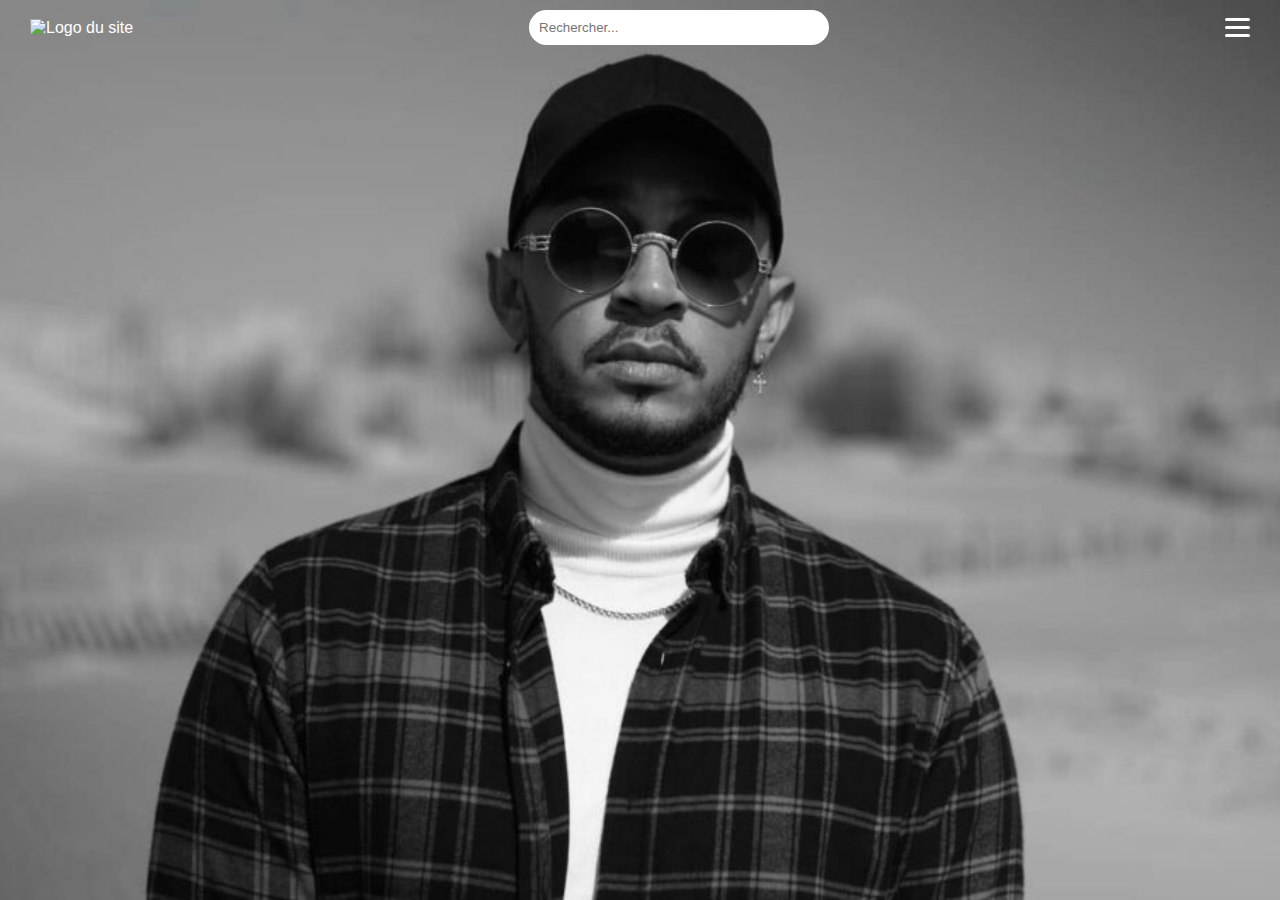
==== index.html @ 30e8e909 "Notre site" ====
<!DOCTYPE html>
<html lang="fr">

<head>
    <meta charset="UTF-8">
    <meta name="viewport" content="width=device-width, initial-scale=1.0">
    <title>Fansite - Accueil</title>
    <link rel="stylesheet" href="fansite.css">
</head>

<body>
    <!-- Header avec logo, barre de recherche et menu burger -->
    <header>
        <div class="logo">
            <img src="logo.png" alt="Logo du site">
        </div>
        <div class="search-bar">
            <input type="text" placeholder="Rechercher...">
        </div>
        <div class="menu-burger" onclick="toggleMenu()">
            <span></span>
            <span></span>
            <span></span>
        </div>


<!-- Menu déroulant caché -->
        <nav class="burger-menu">
            <ul>
                <li><a href="index1.html">SZE</a></li>
                <li><a href="meiitod.html">MEIITOD</a></li>
                <li><a href="index2.html">Yuston XIII B</a></li>
                <li><a href="#">Mathieu Beo</a></li>
            </ul>
        </nav>

    </header>

    <!-- Diaporama d'images en arrière-plan -->
    <div class="slideshow-container">
        <div class="mySlides fade">
            <img src="images/images1.jpg" style="width:100%">
        </div>

        <div class="mySlides fade">
            <img src="images/images2.jpeg" style="width:100%">
        </div>

        <div class="mySlides fade">
            <img src="images/images3.webp" style="width:100%">
        </div>

        <div class="mySlides fade">
            <img src="images/images4.webp" style="width:100%">
        </div>
    </div>

    <!-- JavaScript pour faire défiler les images -->
    <script>
        let slideIndex = 0;
        showSlides();

        function showSlides() {
            let slides = document.getElementsByClassName("mySlides");
            for (let i = 0; i < slides.length; i++) {
                slides[i].style.display = "none";
            }
            slideIndex++;
            if (slideIndex > slides.length) {
                slideIndex = 1;
            }
            slides[slideIndex - 1].style.display = "block";
            setTimeout(showSlides, 3000); // Change l'image toutes les 3 secondes
        }

 // Script pour afficher/cacher le menu burger
        function toggleMenu() {
            const menu = document.querySelector('.burger-menu');
            menu.classList.toggle('open');
        }

    </script>

</body>

</html>
---- fansite.css ----
/* CSS Reset pour une meilleure compatibilité */
* {
    margin: 0;
    padding: 0;
    box-sizing: border-box;
}

/* Style du body */
body {
    font-family: 'Arial', sans-serif;
    margin: 0;
    padding: 0;
    height: 100vh;
    display: flex;
    flex-direction: column;
    justify-content: space-between;
}

/* Header */
header {
    display: flex;
    justify-content: space-between;
    align-items: center;
    padding: 10px 30px;
    position: absolute;
    width: 100%;
    top: 0;
    z-index: 10;
}

.logo img {
    width: 100px;
}

.search-bar input {
    padding: 10px;
    width: 300px;
    border: none;
    border-radius: 25px;
}

.menu-burger {
    cursor: pointer;
    display: flex;
    flex-direction: column;
    justify-content: space-around;
    height: 24px;
}

.menu-burger span {
    background-color: #fff;
    height: 3px;
    width: 25px;
    border-radius: 5px;
}

/* Slideshow en arrière-plan */
.slideshow-container {
    position: relative;
    height: 100vh;
    overflow: hidden;
}

.mySlides {
    display: none;
    height: 100vh;
    position: absolute;
    top: 0;
    left: 0;
    width: 100%;
}

.mySlides img {
    height: 100vh;
    object-fit: cover;
}

.fade {
    animation: fade 1.5s ease-in-out infinite;
}

/* Animation pour faire une transition fluide */
@keyframes fade {
    from {opacity: .4} 
    to {opacity: 1}
}

/* Style pour le menu burger et la navigation */
.burger-menu {
    display: none; /* Caché par défaut */
    position: absolute;
    top: 60px;
    right: 30px;
    background-color: rgba(0, 0, 0, 0.8);
    border-radius: 10px;
    padding: 10px;
    z-index: 9;
}

.burger-menu.open {
    display: block; /* Affiche le menu lorsqu'il est ouvert */
}

.burger-menu ul {
    list-style-type: none;
}

.burger-menu li {
    margin: 10px 0;
}

.burger-menu a {
    color: white;
    text-decoration: none;
    font-size: 18px;
    font-weight: bold;
}

.burger-menu a:hover {
    color: #f0a500; /* Changement de couleur au survol */
}

/* Pour les images et les textes apparaissant en haut de l'image */
header, footer {
    color: #fff;
    z-index: 10;
}
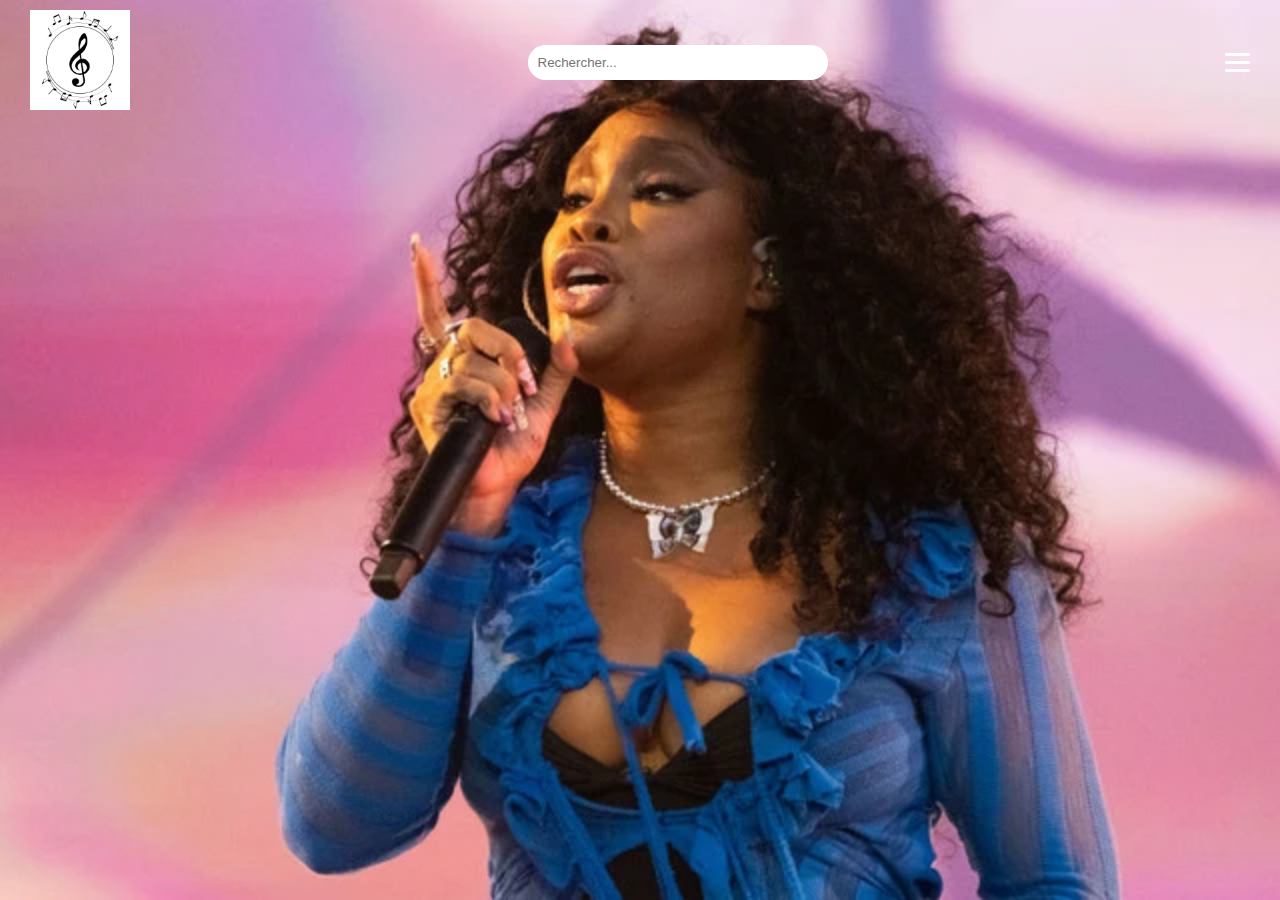
==== commit fee9c642: "reste du projet" ====
--- a/index.html
+++ b/index.html
@@ -12,7 +12,7 @@
     <!-- Header avec logo, barre de recherche et menu burger -->
     <header>
         <div class="logo">
-            <img src="logo.png" alt="Logo du site">
+            <img src="images/logo.png" alt="Logo du site">
         </div>
         <div class="search-bar">
             <input type="text" placeholder="Rechercher...">
@@ -27,10 +27,10 @@
 <!-- Menu déroulant caché -->
         <nav class="burger-menu">
             <ul>
-                <li><a href="index1.html">SZE</a></li>
+                <li><a href="index1.html">SZA</a></li>
                 <li><a href="meiitod.html">MEIITOD</a></li>
                 <li><a href="index2.html">Yuston XIII B</a></li>
-                <li><a href="#">Mathieu Beo</a></li>
+                <li><a href="index3.html">TAL</a></li>
             </ul>
         </nav>
 
@@ -39,19 +39,22 @@
     <!-- Diaporama d'images en arrière-plan -->
     <div class="slideshow-container">
         <div class="mySlides fade">
-            <img src="images/images1.jpg" style="width:100%">
-        </div>
-
-        <div class="mySlides fade">
-            <img src="images/images2.jpeg" style="width:100%">
-        </div>
-
-        <div class="mySlides fade">
+            
             <img src="images/images3.webp" style="width:100%">
         </div>
 
         <div class="mySlides fade">
+            <img src="images/images1.jpg" style="width:100%">
+            
+        </div>
+
+        <div class="mySlides fade">
             <img src="images/images4.webp" style="width:100%">
+        </div>
+
+        <div class="mySlides fade">
+            
+            <img src="images/tal.jpg" style="width:100%">
         </div>
     </div>
 
--- a/fansite.css
+++ b/fansite.css
@@ -1,11 +1,18 @@
-/* CSS Reset pour une meilleure compatibilité */
+/* 
+CSS Reset pour une meilleure compatibilité entre les navigateurs : 
+Réinitialise les marges, les paddings, et fixe la propriété box-sizing pour tous les éléments.
+*/
 * {
     margin: 0;
     padding: 0;
     box-sizing: border-box;
 }
 
-/* Style du body */
+/* Style du body :
+   Définit une police par défaut, supprime les marges et les paddings,
+   occupe toute la hauteur de la vue (100vh) et organise les éléments
+   en une colonne pour bien aligner le contenu verticalement. 
+*/
 body {
     font-family: 'Arial', sans-serif;
     margin: 0;
@@ -16,7 +23,10 @@
     justify-content: space-between;
 }
 
-/* Header */
+/* Style de l'en-tête (header) :
+   Positionné en haut de l'écran avec un padding, et configuré en flexbox pour 
+   aligner logo, barre de recherche et icône de menu burger.
+*/
 header {
     display: flex;
     justify-content: space-between;
@@ -25,13 +35,17 @@
     position: absolute;
     width: 100%;
     top: 0;
-    z-index: 10;
+    z-index: 10; /* Toujours au-dessus du fond de l'image */
 }
 
+/* Style pour le logo */
 .logo img {
-    width: 100px;
+    width: 100px; /* Redimensionne l'image du logo */
 }
 
+/* Barre de recherche :
+   Style du champ de recherche avec un padding, largeur fixe et bordures arrondies.
+*/
 .search-bar input {
     padding: 10px;
     width: 300px;
@@ -39,6 +53,10 @@
     border-radius: 25px;
 }
 
+/* Icône de menu burger :
+   Flexbox pour aligner les lignes, avec un curseur en forme de main pour indiquer
+   qu'il est cliquable. Chaque ligne est un span stylisé.
+*/
 .menu-burger {
     cursor: pointer;
     display: flex;
@@ -47,6 +65,9 @@
     height: 24px;
 }
 
+/* Lignes du menu burger :
+   Taille et couleur des lignes du menu burger.
+*/
 .menu-burger span {
     background-color: #fff;
     height: 3px;
@@ -54,13 +75,18 @@
     border-radius: 5px;
 }
 
-/* Slideshow en arrière-plan */
+/* Slideshow en arrière-plan :
+   Utilise toute la hauteur de la vue et masque le débordement.
+*/
 .slideshow-container {
     position: relative;
     height: 100vh;
     overflow: hidden;
 }
 
+/* Styles de chaque slide :
+   Affiché en plein écran, chaque slide est initialement masqué.
+*/
 .mySlides {
     display: none;
     height: 100vh;
@@ -70,24 +96,28 @@
     width: 100%;
 }
 
+/* Style des images de slide :
+   Remplissage en hauteur de l'écran avec un ajustement pour couvrir toute la zone.
+*/
 .mySlides img {
     height: 100vh;
     object-fit: cover;
 }
 
+/* Animation d'opacité fluide pour les slides */
 .fade {
     animation: fade 1.5s ease-in-out infinite;
 }
 
-/* Animation pour faire une transition fluide */
+/* Définition de l'animation pour la transition des slides */
 @keyframes fade {
     from {opacity: .4} 
     to {opacity: 1}
 }
 
-/* Style pour le menu burger et la navigation */
+/* Style du menu burger et de la navigation */
 .burger-menu {
-    display: none; /* Caché par défaut */
+    display: none; /* Masqué par défaut */
     position: absolute;
     top: 60px;
     right: 30px;
@@ -97,18 +127,22 @@
     z-index: 9;
 }
 
+/* Affiche le menu burger lorsqu'il est en mode "ouvert" */
 .burger-menu.open {
-    display: block; /* Affiche le menu lorsqu'il est ouvert */
+    display: block;
 }
 
+/* Liste sans puces dans le menu burger */
 .burger-menu ul {
     list-style-type: none;
 }
 
+/* Espacement des éléments du menu */
 .burger-menu li {
     margin: 10px 0;
 }
 
+/* Liens dans le menu burger : style et survol */
 .burger-menu a {
     color: white;
     text-decoration: none;
@@ -116,12 +150,15 @@
     font-weight: bold;
 }
 
+/* Changement de couleur des liens au survol */
 .burger-menu a:hover {
-    color: #f0a500; /* Changement de couleur au survol */
+    color: #f0a500; /* Couleur en survol */
 }
 
-/* Pour les images et les textes apparaissant en haut de l'image */
+/* Style du header et du footer pour les textes au-dessus de l'image */
 header, footer {
-    color: #fff;
-    z-index: 10;
+    color: #fff; /* Texte blanc */
+    z-index: 10; /* Par-dessus le fond de l'image */
 }
+
+
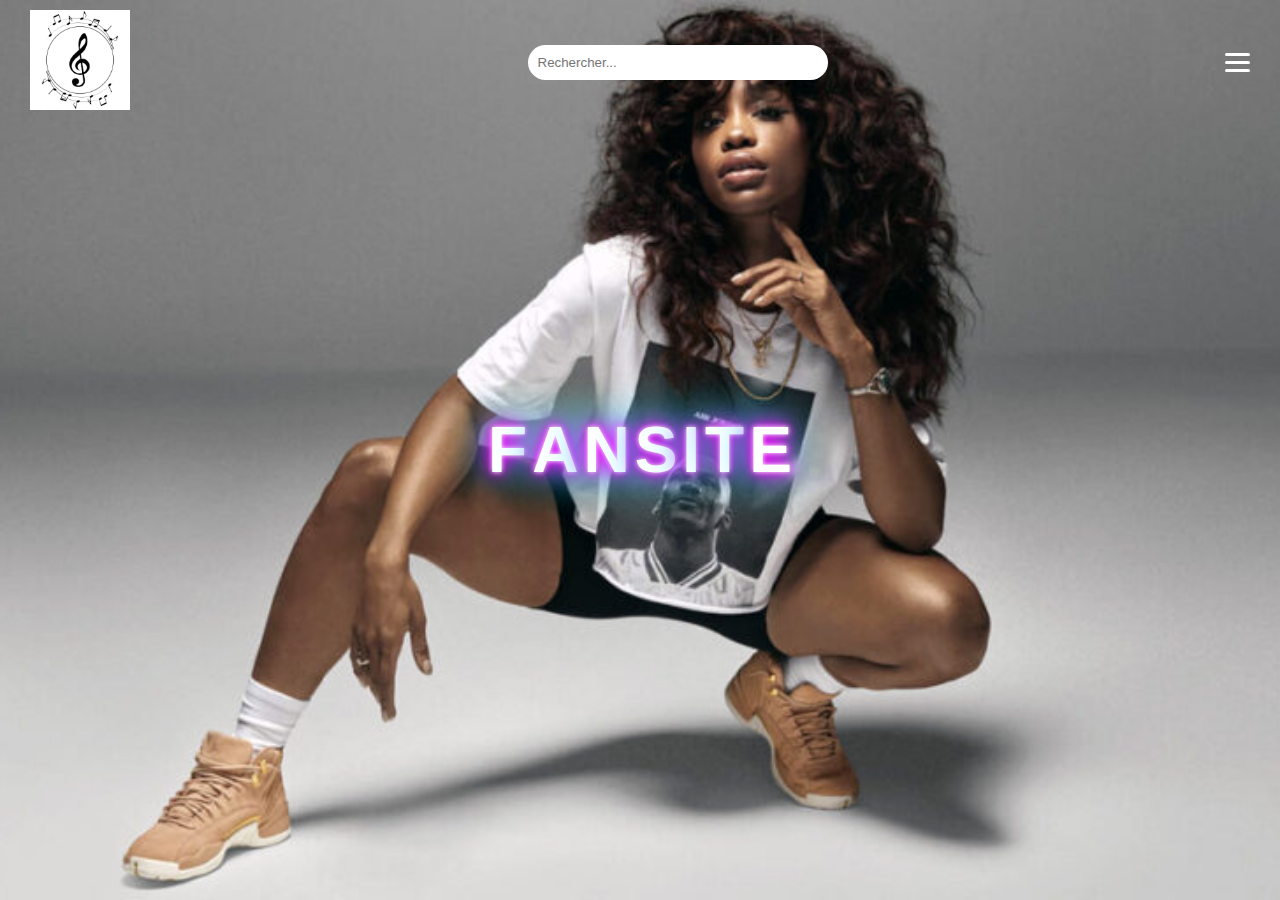
==== commit 095bc67d: "modif du nuit 29" ====
--- a/index.html
+++ b/index.html
@@ -38,9 +38,20 @@
 
     <!-- Diaporama d'images en arrière-plan -->
     <div class="slideshow-container">
+        <h1 class="carousel-title">
+            <span class="letter">F</span>
+            <span class="letter">A</span>
+            <span class="letter">N</span>
+            <span class="letter">S</span>
+            <span class="letter">I</span>
+            <span class="letter">T</span>
+            <span class="letter">E</span>
+        </h1>
+        
+        
         <div class="mySlides fade">
             
-            <img src="images/images3.webp" style="width:100%">
+            <img src="images/SSZ.jpeg" style="width:100%">
         </div>
 
         <div class="mySlides fade">
--- a/fansite.css
+++ b/fansite.css
@@ -162,3 +162,153 @@
 }
 
 
+/* Style pour le titre du carrousel */
+.carousel-title {
+    position: absolute;
+    top: 50%;
+    left: 50%;
+    transform: translate(-50%, -50%);
+    color: #fff;
+    font-size: 48px;
+    font-weight: bold;
+    text-shadow: 2px 2px 8px rgba(0, 0, 0, 0.7); /* Ombre pour une meilleure visibilité */
+    z-index: 11; /* Au-dessus des images */
+}
+
+
+
+
+
+/* Style de base pour le titre */
+.carousel-title {
+    position: absolute;
+    top: 50%;
+    left: 50%;
+    transform: translate(-50%, -50%);
+    font-size: 64px;
+    font-weight: bold;
+    text-transform: uppercase;
+    font-family: Arial, sans-serif;
+    display: flex;
+    gap: 5px;
+    color: #fff; /* Couleur de base */
+}
+
+/* Style pour chaque lettre individuelle */
+.letter {
+    animation: pulsate 1.5s ease-in-out infinite;
+    text-shadow:
+        0 0 5px #fff,
+        0 0 10px #ff00ff,
+        0 0 20px #ff00ff,
+        0 0 30px #ff00ff,
+        0 0 40px #0ff,
+        0 0 50px #0ff;
+}
+
+/* Animation de pulsation avec changement de couleur et montée/descente */
+@keyframes pulsate {
+    0%, 100% {
+        transform: translateY(0);
+        color: #ff00ff; /* Rose néon */
+        text-shadow:
+            0 0 5px #fff,
+            0 0 10px #ff00ff,
+            0 0 20px #ff00ff,
+            0 0 30px #ff00ff,
+            0 0 40px #0ff,
+            0 0 50px #0ff;
+    }
+    50% {
+        transform: translateY(-10px); /* Légère montée */
+        color: #00ffff; /* Cyan */
+        text-shadow:
+            0 0 5px #fff,
+            0 0 10px #00ffff,
+            0 0 20px #00ffff,
+            0 0 30px #00ffff,
+            0 0 40px #ff00ff,
+            0 0 50px #ff00ff;
+    }
+}
+
+/* Variation pour chaque lettre */
+.letter:nth-child(2) {
+    animation-delay: 0.2s;
+}
+.letter:nth-child(3) {
+    animation-delay: 0.4s;
+}
+.letter:nth-child(4) {
+    animation-delay: 0.6s;
+}
+.letter:nth-child(5) {
+    animation-delay: 0.8s;
+}
+.letter:nth-child(6) {
+    animation-delay: 1s;
+}
+.letter:nth-child(7) {
+    animation-delay: 1.2s;
+}
+
+
+
+/* --- Responsivité du site --- */
+
+/* Écran large (bureau) */
+@media (min-width: 1024px) { /* Applique ces styles pour les écrans de bureau et plus larges */
+    .search-bar input {
+        width: 300px; /* Largeur maximale du champ de recherche */
+    }
+    .carousel-title {
+        font-size: 64px; /* Taille du titre en grand format */
+    }
+}
+
+/* Tablettes */
+@media (min-width: 768px) and (max-width: 1023px) { /* Applique ces styles pour les tablettes */
+    .search-bar input {
+        width: 200px; /* Largeur réduite du champ de recherche pour les tablettes */
+    }
+    .carousel-title {
+        font-size: 48px; /* Taille intermédiaire du titre pour les tablettes */
+    }
+}
+
+/* Petits écrans (smartphones) */
+@media (max-width: 767px) { /* Applique ces styles pour les smartphones */
+    header {
+        padding: 10px 15px; /* Réduction des marges du header pour économiser de l'espace */
+    }
+    .logo img {
+        width: 80px; /* Taille réduite du logo sur mobile */
+    }
+    .search-bar input {
+        width: 150px; /* Champ de recherche plus étroit pour s'adapter aux petits écrans */
+        padding: 8px; /* Padding réduit pour équilibrer l'échelle */
+    }
+    .menu-burger span {
+        width: 20px; /* Réduction de la largeur des lignes du menu burger */
+    }
+    .carousel-title {
+        font-size: 32px; /* Taille réduite du titre dans le carrousel pour les smartphones */
+    }
+    .burger-menu ul {
+        padding: 0 10px; /* Réduction de l'espacement latéral dans le menu burger */
+    }
+}
+
+/* Très petits écrans (smartphones plus petits) */
+@media (max-width: 480px) { /* Applique ces styles pour les très petits écrans */
+    .search-bar input {
+        width: 100px; /* Champ de recherche très étroit pour petits appareils */
+    }
+    .carousel-title {
+        font-size: 24px; /* Taille encore plus réduite du titre pour une bonne lisibilité */
+        text-align: center; /* Centrage du titre pour s'adapter aux écrans étroits */
+    }
+    .slideshow-container {
+        height: 50vh; /* Hauteur réduite du diaporama pour libérer de l'espace vertical */
+    }
+}
